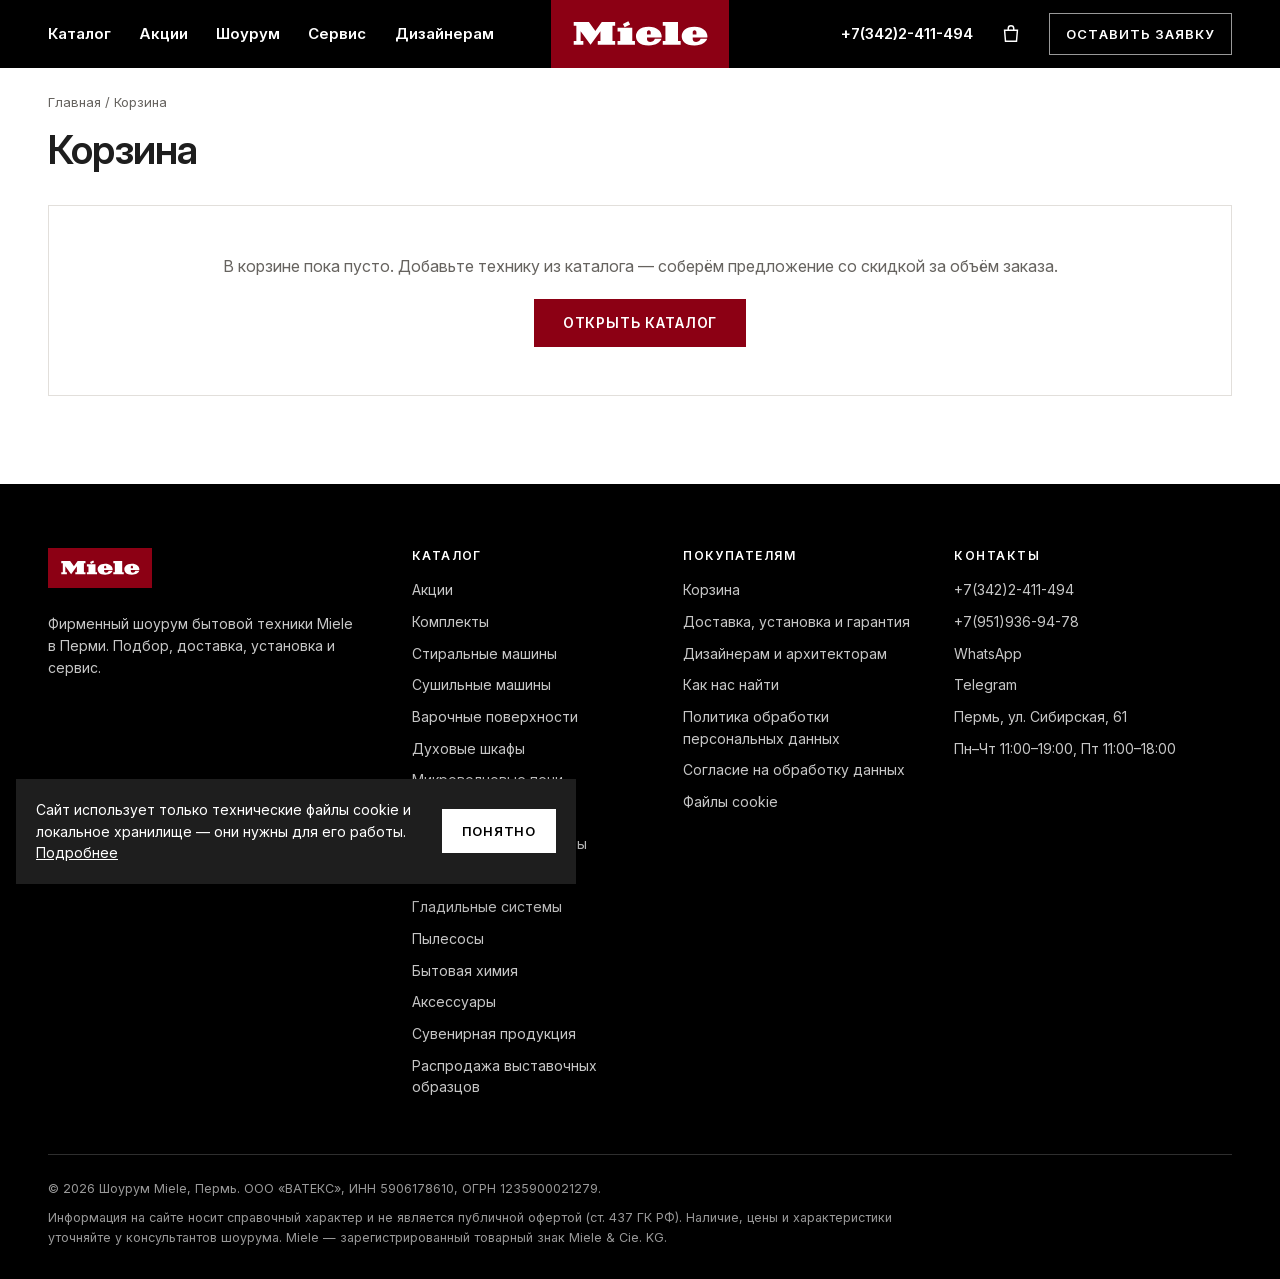
==== cart.html @ 67b0064b "Product page: installation schemes as even captioned tiles with a light viewer Co-Authored-By: Claud" ====
<!doctype html>
<html lang="ru">
<head>
<meta charset="utf-8">
<meta name="viewport" content="width=device-width, initial-scale=1">
<title>Корзина — Miele Пермь</title>
<meta name="robots" content="noindex">
<meta name="theme-color" content="#000000">
<link rel="preload" href="assets/fonts/InterVariable.woff2" as="font" type="font/woff2" crossorigin>
<link rel="icon" href="assets/img/favicon.png" type="image/png">
<link rel="stylesheet" href="assets/css/style.css?v=44">
</head>
<body data-page="cart">
<div id="hdr"></div>
<main id="main">
  <div id="cart">
    <div class="wrap cartv">
      <nav class="crumbs" aria-label="Навигация"><a href="index.html">Главная</a> / Корзина</nav>
      <h1 class="cart__h">Корзина</h1>
      <div id="cart-body" aria-live="polite"></div>
    </div>
    <section class="sec sec--soft" id="ask" hidden>
      <div class="wrap ask">
        <div>
          <p class="eyebrow">Заявка</p>
          <h2>Оформить заказ</h2>
          <p class="lead">Оставьте телефон — консультант получит состав корзины, подтвердит наличие и цену, договорится о доставке и установке. Оплата на сайте не требуется.</p>
        </div>
        <div id="lead"></div>
      </div>
    </section>
    <div class="offer" id="offer"></div>
  </div>
</main>
<div id="ftr"></div>
<script src="api/state.php"></script>
<script src="assets/js/store.js?v=44"></script>
<script src="assets/js/app.js?v=44"></script>
</body>
</html>
---- assets/css/style.css ----
@font-face { font-family: "Inter"; src: url("../fonts/InterVariable.woff2") format("woff2"); font-weight: 100 900; font-display: swap; }

:root {
  --red: #8C0014; --red-dark: #6E0010;
  --black: #000; --ink: #1E1E1E; --muted: #66635F; --line: #E2DFDB;
  --bg: #fff; --soft: #F6F5F4; --sand: #D5D2CC;
  --ok: #1F7A4D; --warn: #A8650A; --off: #8A8784;
  --wrap: 1280px; --gut: clamp(16px, 4vw, 48px);
  --ease: cubic-bezier(.2, .7, .2, 1);
}
*, *::before, *::after { box-sizing: border-box; }
html { -webkit-text-size-adjust: 100%; scroll-behavior: smooth; scroll-padding-top: 88px; }
body { margin: 0; background: var(--bg); color: var(--ink); font: 400 16px/1.55 "Inter", "Helvetica Neue", Helvetica, Arial, sans-serif; -webkit-font-smoothing: antialiased; }
img { display: block; max-width: 100%; }
a { color: inherit; }
h1, h2, h3, p { margin: 0; }
h1, h2, h3 { font-weight: 600; letter-spacing: -.02em; line-height: 1.12; text-wrap: balance; }
h1 { font-size: clamp(32px, 4.6vw, 56px); }
h2 { font-size: clamp(26px, 3vw, 38px); }
h3 { font-size: 19px; letter-spacing: -.01em; line-height: 1.3; }
button, input, textarea, select { font: inherit; color: inherit; }
:focus-visible { outline: 2px solid var(--red); outline-offset: 3px; }
.on-dark :focus-visible, .hdr :focus-visible, .ftr :focus-visible { outline-color: #fff; }
.wrap { width: 100%; max-width: calc(var(--wrap) + var(--gut) * 2); margin: 0 auto; padding: 0 var(--gut); }
.sec { padding: clamp(56px, 8vw, 104px) 0; }
.sec--soft { background: var(--soft); }
.sec--sand { background: var(--sand); }
.sec--dark { background: var(--ink); color: #fff; }
.eyebrow { font-size: 13px; font-weight: 600; letter-spacing: .1em; text-transform: uppercase; color: var(--muted); margin-bottom: 14px; }
.sec--dark .eyebrow, .hero .eyebrow { color: rgba(255, 255, 255, .72); }
.lead { font-size: clamp(16px, 1.4vw, 18px); color: var(--muted); max-width: 60ch; margin-top: 16px; }
.sec--dark .lead { color: rgba(255, 255, 255, .78); }
.sr { position: absolute; width: 1px; height: 1px; overflow: hidden; clip: rect(0 0 0 0); white-space: nowrap; }
.skip { position: absolute; left: -999px; top: 0; z-index: 100; background: #fff; color: #000; padding: 12px 16px; }
.skip:focus { left: 8px; top: 8px; }

/* Кнопки */
.btn { display: inline-flex; align-items: center; justify-content: center; gap: 10px; min-height: 48px; padding: 0 28px; border: 1px solid transparent; border-radius: 0; background: var(--red); color: #fff; font-size: 14px; font-weight: 600; letter-spacing: .06em; text-transform: uppercase; text-decoration: none; cursor: pointer; transition: background .2s var(--ease), color .2s var(--ease), border-color .2s var(--ease); }
.btn:hover { background: var(--red-dark); }
.btn--line { background: transparent; color: var(--ink); border-color: var(--ink); }
.btn--line:hover { background: var(--ink); color: #fff; }
.btn--white { background: transparent; color: #fff; border-color: rgba(255, 255, 255, .7); }
.btn--white:hover { background: #fff; color: var(--ink); border-color: #fff; }
.btn--wide { width: 100%; }
.more { display: inline-flex; align-items: center; gap: 8px; font-size: 13px; font-weight: 600; letter-spacing: .1em; text-transform: uppercase; text-decoration: none; border-bottom: 1px solid currentColor; padding-bottom: 3px; }
.more::after { content: "→"; transition: transform .2s var(--ease); }
.more:hover::after { transform: translateX(4px); }

/* Демо-полоса */
.demo { background: var(--sand); color: var(--ink); font-size: 13px; text-align: center; padding: 7px var(--gut); }
.demo a { font-weight: 600; }

/* Шапка */
.hdr { position: sticky; top: 0; z-index: 50; background: var(--black); color: #fff; }
.hdr__in { display: grid; grid-template-columns: 1fr auto 1fr; align-items: center; height: 68px; }
.nav { display: flex; gap: clamp(16px, 2.2vw, 32px); }
.nav a { font-size: 14px; text-decoration: none; color: rgba(255, 255, 255, .86); padding: 8px 0; border-bottom: 1px solid transparent; transition: color .2s, border-color .2s; }
.nav a:hover { color: #fff; border-color: #fff; }
.logo { display: inline-flex; align-items: center; gap: 12px; text-decoration: none; color: #fff; }
.logo__mark { background: var(--red); color: #fff; font-weight: 700; font-size: 21px; letter-spacing: .01em; line-height: 1; padding: 8px 14px 9px; }
.logo__city { font-size: 12px; letter-spacing: .14em; text-transform: uppercase; color: rgba(255, 255, 255, .8); }
.hdr__right { display: flex; justify-content: flex-end; align-items: center; gap: 24px; }
.hdr__tel { font-size: 15px; font-weight: 600; text-decoration: none; white-space: nowrap; }
.hdr__cta { font-size: 13px; font-weight: 600; letter-spacing: .08em; text-transform: uppercase; text-decoration: none; border: 1px solid rgba(255, 255, 255, .6); padding: 10px 16px; transition: background .2s, color .2s; }
.hdr__cta:hover { background: #fff; color: #000; }
.burger { display: none; width: 44px; height: 44px; margin-left: -10px; background: none; border: 0; cursor: pointer; position: relative; }
.burger span, .burger::before, .burger::after { content: ""; position: absolute; left: 11px; right: 11px; height: 1.5px; background: #fff; transition: transform .25s var(--ease), opacity .2s; }
.burger::before { top: 15px; } .burger span { top: 21px; } .burger::after { top: 27px; }
.burger[aria-expanded="true"]::before { transform: translateY(6px) rotate(45deg); }
.burger[aria-expanded="true"]::after { transform: translateY(-6px) rotate(-45deg); }
.burger[aria-expanded="true"] span { opacity: 0; }
.hdr__icon { display: none; width: 44px; height: 44px; margin-right: -10px; align-items: center; justify-content: center; }
.mnav { display: none; }

/* Герой */
.hero { position: relative; min-height: min(78vh, 720px); display: flex; align-items: flex-end; color: #fff; background: #1b1714; overflow: hidden; }
.hero__img { position: absolute; inset: 0; width: 100%; height: 100%; object-fit: cover; }
.hero::after { content: ""; position: absolute; inset: 0; background: linear-gradient(90deg, rgba(0, 0, 0, .72) 0%, rgba(0, 0, 0, .35) 48%, rgba(0, 0, 0, 0) 78%), linear-gradient(0deg, rgba(0, 0, 0, .5), rgba(0, 0, 0, 0) 45%); }
.hero__in { position: relative; z-index: 1; padding-top: 96px; padding-bottom: clamp(40px, 7vw, 88px); }
.hero h1 { max-width: 14ch; }
.hero p.lead { color: rgba(255, 255, 255, .86); max-width: 46ch; }
.hero__btns { display: flex; flex-wrap: wrap; gap: 12px; margin-top: 32px; }

.facts { border-bottom: 1px solid var(--line); }
.facts__in { display: grid; grid-template-columns: repeat(4, 1fr); }
.fact { padding: 26px 24px 26px 0; font-size: 15px; }
.fact + .fact { padding-left: 24px; border-left: 1px solid var(--line); }
.fact b { display: block; font-weight: 600; margin-bottom: 2px; }
.fact span { color: var(--muted); font-size: 14px; }

/* Каталог */
.cat__head { display: flex; flex-wrap: wrap; align-items: flex-end; justify-content: space-between; gap: 20px; margin-bottom: 28px; }
.filters { display: flex; flex-wrap: wrap; gap: 8px; margin-bottom: 20px; }
.chip { min-height: 40px; padding: 0 16px; border: 1px solid var(--line); background: #fff; font-size: 14px; cursor: pointer; transition: border-color .2s, background .2s, color .2s; }
.chip:hover { border-color: var(--ink); }
.chip[aria-pressed="true"] { background: var(--ink); border-color: var(--ink); color: #fff; }
.only { display: inline-flex; align-items: center; gap: 10px; font-size: 14px; cursor: pointer; min-height: 40px; }
.only input { width: 18px; height: 18px; accent-color: var(--red); margin: 0; }
.grid { display: grid; grid-template-columns: repeat(3, minmax(0, 1fr)); gap: 2px; background: var(--line); border: 1px solid var(--line); }
.card { display: flex; flex-direction: column; background: #fff; text-decoration: none; position: relative; }
.card__pic { aspect-ratio: 1 / 1; background: var(--soft); display: flex; align-items: center; justify-content: center; padding: 12%; overflow: hidden; }
.card__pic img { width: 100%; height: 100%; object-fit: contain; mix-blend-mode: multiply; transition: transform .5s var(--ease); }
.card:hover .card__pic img { transform: scale(1.04); }
.card__body { display: flex; flex-direction: column; gap: 8px; padding: 20px 22px 24px; flex: 1; }
.card__cat { font-size: 12px; letter-spacing: .1em; text-transform: uppercase; color: var(--muted); }
.card__title { font-size: 17px; font-weight: 600; line-height: 1.3; letter-spacing: -.01em; }
.card__foot { display: flex; flex-wrap: wrap; align-items: flex-end; justify-content: space-between; gap: 6px 12px; margin-top: auto; padding-top: 12px; }
.price { font-size: 19px; font-weight: 600; white-space: nowrap; font-variant-numeric: tabular-nums; }
.price--ask { font-size: 15px; font-weight: 500; color: var(--muted); }
.empty { grid-column: 1 / -1; background: #fff; padding: 56px 24px; text-align: center; color: var(--muted); }
.empty button { margin-top: 16px; }

/* Индикатор остатка */
.stock { display: inline-flex; align-items: center; gap: 9px; font-size: 14px; font-weight: 500; white-space: nowrap; }
.bars { display: inline-flex; align-items: flex-end; gap: 2px; height: 14px; }
.bars i { width: 4px; background: #D9D6D2; }
.bars i:nth-child(1) { height: 6px; } .bars i:nth-child(2) { height: 10px; } .bars i:nth-child(3) { height: 14px; }
.stock--low { color: var(--warn); } .stock--low .bars i:nth-child(1) { background: var(--warn); }
.stock--ok, .stock--many { color: var(--ok); }
.stock--ok .bars i:nth-child(-n+2), .stock--many .bars i { background: var(--ok); }
.stock--order, .stock--out { color: var(--muted); }

/* Комплекты */
.sets { display: grid; grid-template-columns: 1fr 1fr; gap: clamp(28px, 5vw, 80px); align-items: center; }
.sets__pic { aspect-ratio: 10 / 9; overflow: hidden; }
.sets__pic img { width: 100%; height: 100%; object-fit: cover; }
.set { border-top: 1px solid rgba(30, 30, 30, .25); padding: 22px 0; }
.set:last-child { border-bottom: 1px solid rgba(30, 30, 30, .25); }
.set__top { display: flex; justify-content: space-between; align-items: baseline; gap: 16px; }
.set__note { font-size: 13px; color: #4a4744; }
.set ul { list-style: none; padding: 0; margin: 12px 0 0; font-size: 15px; }
.set li { display: flex; justify-content: space-between; gap: 16px; padding: 4px 0; }
.set li a { text-decoration: none; border-bottom: 1px solid rgba(30, 30, 30, .3); }
.set li a:hover { border-color: var(--ink); }
.set li span { white-space: nowrap; color: #4a4744; font-variant-numeric: tabular-nums; }

/* Сервис */
.svc { display: grid; grid-template-columns: repeat(3, 1fr); gap: clamp(24px, 4vw, 56px); margin-top: 44px; }
.svc__i svg { width: 36px; height: 36px; stroke: var(--red); fill: none; stroke-width: 1.4; margin-bottom: 18px; }
.svc__i p { color: var(--muted); margin-top: 8px; }

/* Салон */
.salon { display: grid; grid-template-columns: 5fr 6fr; gap: clamp(28px, 5vw, 80px); align-items: center; }
.salon dl { margin: 32px 0 0; display: grid; gap: 18px; }
.salon dt { font-size: 12px; letter-spacing: .1em; text-transform: uppercase; color: rgba(255, 255, 255, .6); margin-bottom: 2px; }
.salon dd { margin: 0; font-size: 18px; }
.salon dd a { text-decoration: none; }
.salon dd a:hover { text-decoration: underline; }
.salon__btns { display: flex; flex-wrap: wrap; gap: 12px; margin-top: 32px; }
.salon__pic { aspect-ratio: 3 / 2; overflow: hidden; }
.salon__pic img { width: 100%; height: 100%; object-fit: cover; }

/* Форма */
.ask { display: grid; grid-template-columns: 5fr 6fr; gap: clamp(28px, 5vw, 80px); }
.form { display: grid; gap: 18px; }
.fld label { display: block; font-size: 14px; font-weight: 500; margin-bottom: 6px; }
.fld input, .fld textarea { width: 100%; min-height: 48px; padding: 12px 14px; border: 1px solid #BDB9B4; border-radius: 0; background: #fff; transition: border-color .2s; }
.fld textarea { min-height: 96px; resize: vertical; }
.fld input:hover, .fld textarea:hover { border-color: var(--ink); }
.fld input:focus, .fld textarea:focus { outline: 2px solid var(--ink); outline-offset: -1px; border-color: var(--ink); }
.fld .err { display: none; font-size: 13px; color: var(--red); margin-top: 6px; }
.fld.bad input, .fld.bad textarea { border-color: var(--red); }
.fld.bad .err { display: block; }
.agree { display: grid; grid-template-columns: 20px 1fr; gap: 12px; font-size: 14px; color: var(--muted); align-items: start; cursor: pointer; }
.agree input { width: 20px; height: 20px; margin: 1px 0 0; accent-color: var(--red); }
.agree a { color: var(--ink); }
.agree.bad { color: var(--red); }
.form__note { font-size: 13px; color: var(--muted); }
.done { border: 1px solid var(--line); padding: 32px; }
.done h3 { margin-bottom: 8px; }
.done p { color: var(--muted); }
.done .more { margin-top: 20px; }
.ask__about { font-size: 14px; background: var(--soft); padding: 12px 14px; }

/* Подвал */
.ftr { background: var(--black); color: rgba(255, 255, 255, .78); font-size: 14px; padding: 64px 0 32px; }
.ftr a { text-decoration: none; }
.ftr a:hover { color: #fff; text-decoration: underline; }
.ftr__grid { display: grid; grid-template-columns: 1.4fr 1fr 1fr 1.2fr; gap: 40px; }
.ftr h3 { font-size: 12px; letter-spacing: .12em; text-transform: uppercase; color: #fff; margin-bottom: 16px; }
.ftr ul { list-style: none; padding: 0; margin: 0; display: grid; gap: 10px; }
.ftr__about { margin-top: 20px; max-width: 34ch; }
.ftr__legal { margin-top: 56px; padding-top: 24px; border-top: 1px solid rgba(255, 255, 255, .18); display: grid; gap: 10px; font-size: 12.5px; color: rgba(255, 255, 255, .6); }
.ftr__legal p { max-width: 110ch; }

/* Cookie */
.ck { position: fixed; left: 16px; right: 16px; bottom: 16px; z-index: 60; max-width: 560px; background: var(--ink); color: #fff; padding: 20px; display: none; gap: 16px; align-items: center; font-size: 14px; box-shadow: 0 12px 40px rgba(0, 0, 0, .25); }
.ck.on { display: flex; }
.ck a { color: #fff; }
.ck button { flex: none; min-height: 44px; padding: 0 20px; background: #fff; color: #000; border: 0; font-weight: 600; font-size: 13px; letter-spacing: .06em; text-transform: uppercase; cursor: pointer; }

/* Страница товара */
.crumbs { font-size: 13px; color: var(--muted); padding: 24px 0 0; }
.crumbs a { text-decoration: none; } .crumbs a:hover { text-decoration: underline; }
.pd { display: grid; grid-template-columns: 6fr 5fr; gap: clamp(28px, 5vw, 80px); padding: 28px 0 clamp(56px, 8vw, 96px); align-items: start; }
.gal__main { aspect-ratio: 1 / 1; background: var(--soft); display: flex; align-items: center; justify-content: center; padding: 9%; }
.gal__main img { width: 100%; height: 100%; object-fit: contain; mix-blend-mode: multiply; }
.gal__main.cover { padding: 0; } .gal__main.cover img { object-fit: cover; mix-blend-mode: normal; }
.gal__th { display: flex; gap: 8px; margin-top: 8px; }
.gal__th button { width: 84px; height: 84px; padding: 8px; background: var(--soft); border: 1px solid transparent; cursor: pointer; }
.gal__th button[aria-current="true"] { border-color: var(--ink); }
.gal__th img { width: 100%; height: 100%; object-fit: contain; mix-blend-mode: multiply; }
.pd__info { position: sticky; top: 96px; }
.pd__info h1 { font-size: clamp(26px, 2.8vw, 36px); }
.pd__meta { font-size: 14px; color: var(--muted); margin-top: 10px; }
.pd__buy { margin: 28px 0; padding: 24px 0; border-top: 1px solid var(--line); border-bottom: 1px solid var(--line); display: grid; gap: 14px; }
.pd__buy .price { font-size: 30px; }
.pd__buy .price--ask { font-size: 20px; color: var(--ink); }
.pd__btns { display: grid; grid-template-columns: 1fr 1fr; gap: 10px; margin-top: 6px; }
.pd__hint { font-size: 13px; color: var(--muted); }
.feat { list-style: none; padding: 0; margin: 0; display: grid; gap: 10px; }
.feat li { padding-left: 22px; position: relative; }
.feat li::before { content: ""; position: absolute; left: 0; top: .68em; width: 10px; height: 1.5px; background: var(--red); }
.pd__more { display: grid; grid-template-columns: 1fr 1fr; gap: clamp(28px, 5vw, 80px); }
.pd__more h2 { font-size: 24px; margin-bottom: 20px; }
.specs { width: 100%; border-collapse: collapse; font-size: 15px; }
.specs th, .specs td { text-align: left; padding: 12px 0; border-bottom: 1px solid var(--line); vertical-align: top; font-weight: 400; }
.specs th { color: var(--muted); width: 46%; padding-right: 16px; }

/* Юридические страницы */
.doc { max-width: 820px; padding: 48px 0 96px; }
.doc h1 { font-size: clamp(28px, 3.4vw, 40px); margin-bottom: 12px; }
.doc h2 { font-size: 21px; margin: 40px 0 12px; }
.doc p, .doc li { margin-bottom: 10px; }
.doc ul, .doc ol { padding-left: 22px; margin: 0 0 12px; }
.doc .upd { color: var(--muted); font-size: 14px; }
.doc mark { background: #FFF1C2; padding: 0 3px; }
.doc table { border-collapse: collapse; width: 100%; font-size: 15px; margin: 12px 0; }
.doc td, .doc th { border: 1px solid var(--line); padding: 10px 12px; text-align: left; vertical-align: top; }

@media (max-width: 1020px) {
  .nav, .hdr__cta, .hdr__tel { display: none; }
  .burger { display: block; } .hdr__icon { display: inline-flex; }
  .hdr__in { height: 60px; }
  .mnav { position: fixed; inset: 60px 0 0; z-index: 49; background: var(--black); color: #fff; padding: 24px var(--gut) 40px; flex-direction: column; gap: 4px; overflow: auto; }
  .mnav.on { display: flex; }
  .mnav a { font-size: 24px; font-weight: 600; text-decoration: none; padding: 14px 0; border-bottom: 1px solid rgba(255, 255, 255, .16); }
  .mnav .mnav__tel { margin-top: auto; border: 0; font-size: 20px; }
  .grid { grid-template-columns: repeat(2, minmax(0, 1fr)); }
  .facts__in { grid-template-columns: 1fr 1fr; }
  .fact:nth-child(3) { padding-left: 0; border-left: 0; }
  .fact:nth-child(n+3) { border-top: 1px solid var(--line); }
  .sets, .salon, .ask, .pd, .pd__more { grid-template-columns: 1fr; }
  .pd__info { position: static; }
  .ftr__grid { grid-template-columns: 1fr 1fr; }
}
@media (max-width: 640px) {
  .logo__city { display: none; }
  .hero { min-height: 600px; }
  .hero::after { background: linear-gradient(0deg, rgba(0, 0, 0, .82) 0%, rgba(0, 0, 0, .35) 60%, rgba(0, 0, 0, .15) 100%); }
  .hero__btns .btn { width: 100%; }
  .grid { grid-template-columns: 1fr; }
  .card__main { flex-direction: row; }
  .card__pic { width: 38%; flex: none; padding: 5%; aspect-ratio: auto; min-height: 150px; }
  .card__pic img { max-height: 200px; }
  .card__body { padding: 16px; }
  .card__title { font-size: 16px; }
  .card__foot { flex-direction: column; align-items: flex-start; gap: 6px; }
  .svc { grid-template-columns: 1fr; }
  .set__top { flex-direction: column; gap: 2px; }
  .pd__btns { grid-template-columns: 1fr; }
  .gal__th button { width: 68px; height: 68px; }
  .ftr__grid { grid-template-columns: 1fr; gap: 32px; }
  .ck.on { flex-direction: column; align-items: stretch; }
  .salon__btns .btn, .btn--m { width: 100%; }
}
@media (max-width: 380px) { .fact { font-size: 14px; padding-right: 12px; } .fact + .fact { padding-left: 12px; } .fact:nth-child(3) { padding-left: 0; } }
@media (prefers-reduced-motion: reduce) { html { scroll-behavior: auto; } *, *::before, *::after { transition: none !important; animation: none !important; } }

/* Логотип и сортировка */
.logo__img { display: block; height: 40px; width: auto; }
.cat__tools { display: flex; flex-wrap: wrap; align-items: center; gap: 12px 28px; }
.sort { display: inline-flex; align-items: center; gap: 10px; font-size: 14px; }
.sort span { color: var(--muted); }
.sort select, .tools select { min-height: 40px; padding: 0 36px 0 12px; border: 1px solid #BDB9B4; border-radius: 0; background: #fff url("data:image/svg+xml,%3Csvg xmlns='http://www.w3.org/2000/svg' width='12' height='8' fill='none' stroke='%231E1E1E' stroke-width='1.5'%3E%3Cpath d='M1 1.5l5 5 5-5'/%3E%3C/svg%3E") no-repeat right 12px center; -webkit-appearance: none; appearance: none; font-size: 14px; cursor: pointer; }
.sort select:hover, .tools select:hover { border-color: var(--ink); }
@media (max-width: 640px) { .logo__img { height: 34px; } .cat__tools { width: 100%; } .sort { width: 100%; } .sort select { flex: 1; min-height: 44px; } }

/* ---------- Правки 11.11: акции, корзина, шоурум ---------- */
.card { position: relative; }
.card__main { display: flex; flex-direction: column; flex: 1; text-decoration: none; color: inherit; }
.card__pic, .gal__main { position: relative; }
.card__add, .set__add { display: flex; align-items: center; justify-content: center; margin: 0 22px 22px; min-height: 44px; padding: 0 16px; border: 1px solid var(--ink); background: #fff; color: var(--ink); font-size: 13px; font-weight: 600; letter-spacing: .06em; text-transform: uppercase; text-decoration: none; cursor: pointer; transition: background .2s var(--ease), color .2s var(--ease); }
.card__add:hover, .set__add:hover, .card__add.on, .set__add.on { background: var(--ink); color: #fff; }
.set__add { margin: 16px 0 0; background: transparent; width: fit-content; }
.sale { position: absolute; left: 0; top: 0; z-index: 1; background: var(--red); color: #fff; font-size: 13px; font-weight: 600; padding: 6px 10px; line-height: 1; }
.price--sale { display: inline-flex; flex-direction: column; align-items: flex-end; gap: 2px; line-height: 1.15; }
.price--sale s { font-size: .74em; font-weight: 400; color: var(--muted); text-decoration-thickness: 1px; }
.price--sale b { color: var(--red); font-weight: 600; }
.pd__buy .price--sale, .ci__each .price--sale { flex-direction: row; align-items: baseline; gap: 12px; flex-wrap: wrap; }
.pd__buy .price--sale b { order: -1; }
.chip--sale { color: var(--red); border-color: var(--red); font-weight: 600; }
.chip--sale:hover { border-color: var(--red-dark); }
.chip--sale[aria-pressed="true"] { background: var(--red); border-color: var(--red); color: #fff; }
.hdr__cart { position: relative; display: inline-flex; align-items: center; justify-content: center; width: 44px; height: 44px; margin: 0 -8px; }
.hdr__n { position: absolute; right: 2px; top: 4px; min-width: 18px; height: 18px; padding: 0 5px; border-radius: 9px; background: var(--red); color: #fff; font-size: 11px; font-weight: 600; line-height: 18px; text-align: center; }
.hdr__n[hidden] { display: none; }
.pd__go { font-size: 14px; font-weight: 600; }
.pd__go[hidden] { display: none; }
.pd__msg { font-size: 14px; color: var(--muted); display: flex; flex-wrap: wrap; gap: 6px 16px; }
.pd__msg a { color: var(--ink); font-weight: 500; }
.salon dd a { display: inline-block; padding: 2px 0; }

.cart__h { font-size: clamp(28px, 3.4vw, 40px); margin: 16px 0 32px; }
.cartv { padding-bottom: clamp(48px, 7vw, 88px); }
.cart { display: grid; grid-template-columns: minmax(0, 1fr) 380px; gap: clamp(24px, 4vw, 56px); align-items: start; }
.cart__none { border: 1px solid var(--line); padding: 48px 24px; text-align: center; color: var(--muted); }
.cart__none .btn { margin-top: 20px; }
.cart__list { border-top: 1px solid var(--line); }
.ci { display: grid; grid-template-columns: 96px minmax(0, 1fr) auto 130px 44px; gap: 16px; align-items: center; padding: 20px 0; border-bottom: 1px solid var(--line); }
.ci__pic { width: 96px; height: 96px; background: var(--soft); display: flex; align-items: center; justify-content: center; padding: 8px; }
.ci__pic img { width: 100%; height: 100%; object-fit: contain; mix-blend-mode: multiply; }
.ci__info { display: grid; gap: 6px; justify-items: start; }
.ci__title { font-weight: 600; line-height: 1.3; text-decoration: none; }
.ci__title:hover { text-decoration: underline; }
.ci__each { font-size: 14px; color: var(--muted); }
.ci__each .price { font-size: 14px; font-weight: 500; color: var(--ink); }
.ci__each .price--ask { color: var(--muted); }
.ci__sum { text-align: right; }
.qty { display: inline-flex; border: 1px solid #BDB9B4; }
.qty button { width: 44px; height: 44px; border: 0; background: #fff; font-size: 20px; line-height: 1; cursor: pointer; }
.qty button:hover { background: var(--soft); }
.qty input { width: 48px; height: 44px; border: 0; border-left: 1px solid var(--line); border-right: 1px solid var(--line); border-radius: 0; text-align: center; font-variant-numeric: tabular-nums; -moz-appearance: textfield; appearance: textfield; }
.qty input::-webkit-outer-spin-button, .qty input::-webkit-inner-spin-button { -webkit-appearance: none; margin: 0; }
.ci__rm { width: 44px; height: 44px; border: 0; background: none; font-size: 26px; line-height: 1; color: var(--muted); cursor: pointer; }
.ci__rm:hover { color: var(--red); }
.sum { position: sticky; top: 92px; background: var(--soft); padding: 28px; display: grid; gap: 14px; }
.sum h2 { font-size: 22px; }
.sum dl { margin: 0; display: grid; gap: 10px; }
.sum dl div { display: flex; justify-content: space-between; gap: 16px; font-variant-numeric: tabular-nums; }
.sum dd { margin: 0; white-space: nowrap; }
.sum__disc { color: var(--red); font-weight: 500; }
.sum__total { border-top: 1px solid #CFCBC6; padding-top: 14px; font-size: 22px; font-weight: 600; }
.sum__next { font-size: 14px; font-weight: 500; }
.sum__note { font-size: 13px; color: var(--muted); }
.offer { display: none; }

@media (max-width: 1180px) { .hdr__tel { display: none; } }
@media (max-width: 1020px) {
  .cart { grid-template-columns: 1fr; }
  .sum { position: static; }
  .hdr__cart { margin: 0 -10px 0 0; }
  .hdr__right { gap: 4px; }
  .hdr__icon { margin-right: 0; }
  .mnav .mnav__tel2 { border: 0; font-size: 20px; padding-top: 0; }
}
@media (max-width: 640px) {
  .card__main { flex-direction: row; }
  .card__add { margin: 0 16px 16px; }
  .filters { flex-wrap: nowrap; overflow-x: auto; margin: 0 calc(var(--gut) * -1) 20px; padding: 0 var(--gut) 6px; scrollbar-width: none; -webkit-overflow-scrolling: touch; }
  .filters::-webkit-scrollbar { display: none; }
  .chip { flex: none; white-space: nowrap; min-height: 44px; }
  .hero__img { object-position: 68% center; }
  .ci { grid-template-columns: 72px minmax(0, 1fr) 44px; gap: 12px; }
  .ci__pic { width: 72px; height: 72px; grid-row: 1 / 3; align-self: start; }
  .ci__info { grid-column: 2 / 3; }
  .ci__rm { grid-column: 3; grid-row: 1; align-self: start; }
  .ci .qty { grid-column: 2 / 3; grid-row: 2; justify-self: start; }
  .ci__sum { grid-column: 2 / 4; grid-row: 3; text-align: left; }
  .sum { padding: 20px; }
}

/* Печатное предложение из корзины: на бумагу и в PDF уходит только оно */
@media print {
  /* Поля у страницы нулевые — тогда браузер не печатает свои колонтитулы (дата, название, адрес сайта).
     Отступы от края листа дают пустые шапка и подвал таблицы .offer__page: они повторяются на каждом листе. */
  @page { size: A4; margin: 0; }
  .offer { padding: 0 20mm; }
  .offer__page > thead > tr > td, .offer__page > tfoot > tr > td { height: 11mm; padding: 0; }
  .offer__page > tbody > tr > td { padding: 0; }
  body[data-page="cart"] { background: #fff; color: #000; font-size: 10.5pt; }
  body[data-page="cart"] #hdr, body[data-page="cart"] #ftr, body[data-page="cart"] .cartv, body[data-page="cart"] #ask { display: none !important; }
  .offer { display: block; }
  /* Шапка в одну строку: слева адрес и часы работы, по центру логотип, справа телефоны */
  .offer__top { display: grid; grid-template-columns: 1fr auto 1fr; align-items: center; gap: 12pt; padding-bottom: 9pt; border-bottom: 1.5pt solid #000; }
  .offer__top img { height: 34pt; width: auto; }
  .offer__co { display: grid; gap: 1.5pt; font-size: 9.5pt; justify-items: start; text-align: left; }
  .offer__co--r { justify-items: end; text-align: right; }
  .offer__co b { font-size: 10.5pt; }
  .offer__m > span { display: inline-flex; align-items: center; gap: 2.5pt; white-space: nowrap; }
  .offer__m svg { width: 10pt; height: 10pt; flex: none; }
  /* Заголовок и дата — одной строкой */
  .offer h1 { font-size: 17pt; margin: 12pt 0 8pt; letter-spacing: -.01em; }
  .offer__date { font-weight: 400; color: #555; white-space: nowrap; }
  .offer table { width: 100%; border-collapse: collapse; }
  .offer__tbl th, .offer__tbl td { border-bottom: .5pt solid #999; padding: 4.5pt 5pt; text-align: left; vertical-align: top; }
  .offer__tbl th { font-size: 8.5pt; text-transform: uppercase; letter-spacing: .06em; border-bottom: 1pt solid #000; }
  .offer__tbl td:nth-child(n+4), .offer__tbl th:nth-child(n+4) { text-align: right; white-space: nowrap; }
  .offer__tbl small { display: block; font-size: 8.5pt; color: #555; margin-top: 2pt; }
  .offer__tbl s { color: #777; font-size: 8.5pt; }
  .offer__tbl tr { break-inside: avoid; }
  .offer table.offer__sum { width: 55%; margin: 10pt 0 0 auto; }
  .offer__sum th, .offer__sum td { padding: 4pt 6pt; text-align: right; font-weight: 400; white-space: nowrap; }
  .offer__total th, .offer__total td { font-size: 13pt; font-weight: 700; border-top: 1pt solid #000; padding-top: 7pt; }
  .offer__p { margin-top: 10pt; font-size: 9.5pt; }
  .offer__contacts { margin-top: 16pt; break-inside: avoid; }
  .offer__contacts h2 { font-size: 12pt; margin-bottom: 6pt; }
  .offer__contacts th, .offer__contacts td { text-align: left; padding: 3pt 0; font-weight: 400; vertical-align: top; }
  .offer__contacts th { width: 32%; color: #555; }
  .offer__legal { margin-top: 12pt; font-size: 8.5pt; color: #555; break-inside: avoid; }
}

/* ---------- Правки 11.11, вечер: папки каталога, комплекты, логотип ---------- */
[hidden] { display: none !important; }
.hdr .logo { align-self: stretch; }
.hdr .logo__img { height: 68px; }
.cat__back { display: inline-flex; align-items: center; gap: 8px; min-height: 40px; margin-bottom: 4px; padding: 0; border: 0; background: none; font-size: 13px; font-weight: 600; letter-spacing: .1em; text-transform: uppercase; color: var(--muted); cursor: pointer; }
.cat__back::before { content: "←"; font-size: 16px; letter-spacing: 0; }
.cat__back:hover { color: var(--ink); }
.folders { display: grid; grid-template-columns: repeat(4, minmax(0, 1fr)); gap: 16px; }
.folder { display: flex; flex-direction: column; background: #fff; border: 1px solid var(--line); text-decoration: none; padding-bottom: 18px; transition: border-color .2s var(--ease); }
.folder:hover { border-color: var(--ink); }
.folder__pic { aspect-ratio: 4 / 3; background: var(--soft); display: flex; align-items: center; justify-content: center; gap: 6%; padding: 9% 12%; overflow: hidden; }
.folder__pic img { width: 100%; height: 100%; min-width: 0; object-fit: contain; mix-blend-mode: multiply; transition: transform .5s var(--ease); }
.folder:hover .folder__pic img { transform: scale(1.04); }
.folder--duo .folder__pic img { width: 47%; }
.folder__pic img.folder__logo { width: 38%; height: auto; mix-blend-mode: normal; }
.folder--sale .folder__pic { background: var(--red); }
.folder__pct { color: #fff; font-size: clamp(56px, 7vw, 96px); font-weight: 600; line-height: 1; }
.folder__name { padding: 16px 18px 0; font-size: 17px; font-weight: 600; line-height: 1.3; letter-spacing: -.01em; }
.folder__n { padding: 4px 18px 0; font-size: 13px; color: var(--muted); }
.folder--sale .folder__name { color: var(--red); }

.grid--kits { grid-template-columns: repeat(2, minmax(0, 1fr)); }
/* Отдельный товар в папке «Комплекты» (например, стирально-сушильная машина): картинка той же высоты, что у комплектов */
.grid--kits .card:not(.kit) .card__pic { aspect-ratio: 16 / 9; padding: 6% 7%; }
.kit__pics { display: flex; align-items: center; gap: 4%; aspect-ratio: 16 / 9; background: var(--soft); padding: 6% 7%; }
.kit__pics a { flex: 1; min-width: 0; height: 100%; display: flex; }
.kit__pics img { width: 100%; height: 100%; object-fit: contain; mix-blend-mode: multiply; }
.kit__list { list-style: none; padding: 0; margin: 6px 0 0; display: grid; gap: 6px; font-size: 15px; }
.kit__list li { display: flex; justify-content: space-between; gap: 16px; }
.kit__list a { text-decoration: none; border-bottom: 1px solid var(--line); }
.kit__list a:hover { border-color: var(--ink); }
.kit__list span { white-space: nowrap; color: var(--muted); font-variant-numeric: tabular-nums; }
.kit__lbl { font-size: 14px; color: var(--muted); }
.salon__btns { display: grid; grid-template-columns: repeat(2, minmax(0, 220px)); }
.salon__btns .btn { width: 100%; padding: 0 12px; }

@media (max-width: 1020px) {
  .hdr .logo__img { height: 60px; }
  .folders { grid-template-columns: repeat(3, minmax(0, 1fr)); }
}
@media (max-width: 640px) {
  .folders { grid-template-columns: repeat(2, minmax(0, 1fr)); gap: 10px; }
  .folder__name { padding: 12px 12px 0; font-size: 15px; }
  .folder__n { padding: 2px 12px 0; }
  .folder { padding-bottom: 14px; }
  .grid--kits { grid-template-columns: minmax(0, 1fr); }
  .kit__list li { flex-direction: column; gap: 0; }
  .salon__btns { grid-template-columns: 1fr 1fr; }
}
@media print {
  .offer__tbl th:first-child, .offer__tbl td:first-child { width: 16pt; }
  .offer__pic { width: 46pt; padding-right: 0 !important; }
  .offer__pic img { display: block; width: 40pt; height: 40pt; object-fit: contain; }
}

.folder--cover .folder__pic { padding: 0; }
.folder--cover .folder__pic img { object-fit: cover; mix-blend-mode: normal; }

/* Метка «Есть в шоуруме» у товара */
.inshow { display: inline-flex; align-items: center; gap: 7px; align-self: flex-start; justify-self: start; font-size: 12px; font-weight: 600; letter-spacing: .06em; text-transform: uppercase; color: var(--ink); }
.inshow::before { content: ""; flex: none; width: 7px; height: 7px; background: var(--red); }

/* Поле-ловушка для роботов: человеку не видно */
.hp { position: absolute !important; left: -9999px; width: 1px; height: 1px; opacity: 0; }
.form__err { color: var(--red); font-size: 14px; margin: 0 0 12px; }

/* Печать предложения с iPhone и iPad. Там браузер сам ставит поля листа и свою строку внизу, а размеры в пунктах
   рисует на треть крупнее, чем на компьютере, — поэтому предложение уменьшаем и убираем собственные поля. */
@media print {
  @supports (-webkit-touch-callout: none) {
    .offer { zoom: .75; padding: 5mm 12mm 0; }
    .offer__page, .offer__page > tbody, .offer__page > tbody > tr, .offer__page > tbody > tr > td { display: block; }
    .offer__page > thead, .offer__page > tfoot { display: none; }
    .offer table.offer__sum { break-inside: avoid; }
  }
}

/* 16.11: гарантия, ссылка для дизайнеров, «Акция до», галерея шоурума, страница дизайнерам */
.svc { row-gap: clamp(32px, 4vw, 48px); }
.svc__i h3 { font-size: 19px; }
.svc__pro { display: flex; align-items: center; justify-content: space-between; gap: 20px; margin-top: clamp(40px, 5vw, 56px); padding: 22px 26px; background: var(--ink); color: #fff; text-decoration: none; transition: background .2s var(--ease); }
.svc__pro:hover { background: var(--red); }
.svc__pro span { color: rgba(255, 255, 255, .8); } .svc__pro b { color: #fff; display: block; font-size: 18px; margin-bottom: 2px; }
.svc__go { font-size: 26px; flex: none; transition: transform .2s var(--ease); } .svc__pro:hover .svc__go { transform: translateX(6px); }
.until { display: inline-flex; align-items: center; gap: 6px; align-self: flex-start; justify-self: start; font-size: 12px; font-weight: 600; color: var(--red); }
.until::before { content: ""; width: 12px; height: 12px; flex: none; border: 1.5px solid currentColor; border-radius: 50%; background: linear-gradient(currentColor, currentColor) 50% 30% / 1.5px 4px no-repeat; }
.pd__buy .until { margin-top: -4px; }
@media (max-width: 1020px) { .svc { grid-template-columns: 1fr 1fr; } }
@media (max-width: 640px) { .svc { grid-template-columns: 1fr; } .svc__pro { padding: 18px; } }

.dz-hero { background: var(--ink); color: #fff; padding: clamp(56px, 8vw, 112px) 0; position: relative; overflow: hidden; }
.dz-hero h1 { font-size: clamp(34px, 5vw, 64px); line-height: 1.05; letter-spacing: -.02em; max-width: 16ch; }
.dz-hero .lead { color: rgba(255, 255, 255, .78); }
.dz-hero__btns { display: flex; flex-wrap: wrap; gap: 12px; margin-top: 32px; }
.dz-steps { display: grid; grid-template-columns: repeat(3, minmax(0, 1fr)); gap: 1px; background: var(--line); border: 1px solid var(--line); margin-top: 44px; counter-reset: dz; }
.dz-steps > div { background: #fff; padding: clamp(22px, 3vw, 36px); counter-increment: dz; }
.dz-steps > div::before { content: counter(dz, decimal-leading-zero); display: block; font-size: 13px; font-weight: 600; letter-spacing: .1em; color: var(--red); margin-bottom: 18px; }
.dz-steps h3 { font-size: 19px; } .dz-steps p { color: var(--muted); margin-top: 8px; }
@media (max-width: 1020px) { .dz-steps { grid-template-columns: 1fr 1fr; } }
@media (max-width: 640px) { .dz-steps { grid-template-columns: 1fr; } .dz-hero__btns .btn { width: 100%; } }

/* Галерея шоурума (фото владельца, 16.11) */
button.salon__pic { display: block; position: relative; padding: 0; border: 0; cursor: zoom-in; width: 100%; }
button.salon__pic img { transition: transform .8s var(--ease); }
button.salon__pic:hover img { transform: scale(1.03); }
.sr__hint { position: absolute; left: 16px; bottom: 16px; padding: 9px 14px; background: rgba(0, 0, 0, .62); color: #fff; font-size: 14px; font-weight: 600; }
.srm { margin-top: clamp(48px, 7vw, 88px); }
.sr__head { display: grid; grid-template-columns: minmax(0, 5fr) minmax(0, 6fr); gap: clamp(20px, 5vw, 80px); align-items: end; margin-bottom: 28px; }
.sr__head h3 { font-size: clamp(24px, 2.6vw, 34px); }
.sr__head p { color: rgba(255, 255, 255, .72); max-width: 60ch; }
.sr__grid { display: grid; grid-template-columns: repeat(4, minmax(0, 1fr)); grid-auto-rows: clamp(150px, 15vw, 230px); gap: 10px; }
.sr__t { position: relative; overflow: hidden; padding: 0; border: 0; background: #2a2a2a; cursor: zoom-in; }
.sr__t img { width: 100%; height: 100%; object-fit: cover; transition: transform .8s var(--ease), filter .4s; }
.sr__t:hover img { transform: scale(1.05); }
.sr__t:focus-visible, button.salon__pic:focus-visible { outline: 2px solid #fff; outline-offset: 2px; }
.t-big { grid-column: span 2; grid-row: span 2; }
.t-tall { grid-row: span 2; }
.sr__more img { filter: brightness(.38); }
.sr__more:hover img { filter: brightness(.5); }
.sr__more span { position: absolute; inset: 0; display: grid; place-content: center; text-align: center; color: #fff; gap: 4px; }
.sr__more b { font-size: 22px; } .sr__more i { font-style: normal; font-size: 14px; color: rgba(255, 255, 255, .78); }
@media (max-width: 760px) {
  .sr__head { grid-template-columns: 1fr; }
  .sr__grid { grid-template-columns: repeat(2, minmax(0, 1fr)); grid-auto-rows: 42vw; gap: 8px; }
  .t-big { grid-column: span 2; grid-row: span 1; }
}
.lb { position: fixed; inset: 0; width: 100%; height: 100%; max-width: none; max-height: none; margin: 0; padding: 0; border: 0; background: rgba(8, 8, 8, .96); color: #fff; }
.lb::backdrop { background: rgba(0, 0, 0, .8); }
.lb[open] { display: grid; grid-template-rows: auto minmax(0, 1fr) auto; }
.lb__top { display: flex; justify-content: space-between; align-items: center; padding: 10px var(--gut); font-size: 15px; color: rgba(255, 255, 255, .75); }
.lb__stage { position: relative; display: grid; place-items: center; min-height: 0; padding: 0 clamp(8px, 6vw, 96px); touch-action: pan-y; }
.lb__stage img { max-width: 100%; max-height: 100%; object-fit: contain; user-select: none; animation: lbIn .35s var(--ease); }
@keyframes lbIn { from { opacity: 0; transform: scale(.985); } }
.lb__btn { position: absolute; top: 50%; transform: translateY(-50%); width: 52px; height: 52px; border: 1px solid rgba(255, 255, 255, .35); background: rgba(0, 0, 0, .35); color: #fff; font-size: 24px; cursor: pointer; }
.lb__btn:hover { background: #fff; color: #000; }
.lb__prev { left: clamp(8px, 2vw, 28px); } .lb__next { right: clamp(8px, 2vw, 28px); }
.lb__x { width: 44px; height: 44px; border: 0; background: none; color: #fff; font-size: 30px; line-height: 1; cursor: pointer; }
.lb__strip { display: flex; gap: 6px; overflow-x: auto; padding: 12px var(--gut) 16px; scrollbar-width: thin; }
.lb__strip button { flex: none; width: 78px; height: 56px; padding: 0; border: 2px solid transparent; background: none; opacity: .55; cursor: pointer; }
.lb__strip button[aria-current="true"] { border-color: #fff; opacity: 1; }
.lb__strip img { width: 100%; height: 100%; object-fit: cover; }
@media (max-width: 640px) { .lb__btn { width: 42px; height: 42px; font-size: 20px; } .lb__strip button { width: 60px; height: 44px; } .lb__stage { padding: 0 4px; } }

/* 17.11: предложение ещё компактнее — 8 позиций с итогами на одном листе, сноска про оферту в две строки */
@media print {
  .offer { padding: 0 15mm; }
  .offer__page > thead > tr > td, .offer__page > tfoot > tr > td { height: 9mm; }
  .offer__top { padding-bottom: 6pt; }
  .offer__top img { height: 28pt; }
  .offer h1 { font-size: 15pt; margin: 8pt 0 5pt; }
  .offer__tbl th, .offer__tbl td { padding: 2.5pt 5pt; }
  .offer__tbl small { font-size: 8pt; margin-top: 1pt; line-height: 1.25; }
  .offer__pic img { width: 32pt; height: 32pt; }
  .offer__pic { width: 38pt; }
  .offer table.offer__sum { margin-top: 6pt; }
  .offer__sum th, .offer__sum td { padding: 2pt 6pt; }
  .offer__total th, .offer__total td { font-size: 12pt; padding-top: 4pt; }
  .offer__p { margin-top: 6pt; font-size: 9pt; }
  .offer__legal { margin-top: 8pt; font-size: 7.5pt; line-height: 1.35; }
}

/* 17.11, вечер: шапка предложения ближе к верху листа, фото товаров крупнее, итоги и сноска плотнее */
@media print {
  .offer__page > thead > tr > td { height: 5mm; }
  .offer__pic { width: 46pt; }
  .offer__pic img { width: 40pt; height: 40pt; }
  .offer__sum { line-height: 1.2; }
  .offer__sum th, .offer__sum td { padding: 1.5pt 6pt; }
  .offer__total th, .offer__total td { padding-top: 3pt; }
  .offer__legal { line-height: 1.2; margin-top: 6pt; }
}

/* 17.11, вечер: фото шоурума крупнее */
@media (min-width: 1021px) {
  .salon { grid-template-columns: 4fr 7fr; }
  .salon__pic { aspect-ratio: 4 / 3; }
}

/* 17.11, ночь: раздел «Шоурум» заново — шапка с карточкой контактов и мозаика из 5 лучших кадров с подписями */
.shw__head { display: grid; grid-template-columns: minmax(0, 6fr) minmax(0, 5fr); gap: clamp(28px, 5vw, 80px); align-items: end; margin-bottom: clamp(32px, 4vw, 56px); }
.shw__head h2 { font-size: clamp(34px, 4.6vw, 64px); line-height: 1.02; letter-spacing: -.03em; }
.shw__head .lead { max-width: 46ch; color: rgba(255, 255, 255, .75); }
.shw__card { border: 1px solid rgba(255, 255, 255, .16); padding: clamp(20px, 2.4vw, 32px); background: rgba(255, 255, 255, .03); }
.shw__card dl { margin: 0; display: grid; grid-template-columns: 1fr 1fr; gap: 18px 24px; }
.shw__card dl > div:last-child { grid-column: 1 / -1; }
.shw__card dt { font-size: 12px; letter-spacing: .1em; text-transform: uppercase; color: rgba(255, 255, 255, .55); margin-bottom: 4px; }
.shw__card dd { margin: 0; font-size: 17px; line-height: 1.45; }
.shw__card dd a { text-decoration: none; }
.shw__card dd a:hover { text-decoration: underline; }
.shw__btns { display: grid; grid-template-columns: repeat(2, minmax(0, 1fr)); gap: 10px; margin-top: 24px; }
.shw__btns .btn { width: 100%; padding: 0 12px; }
.shw__grid { display: grid; grid-template-columns: repeat(4, minmax(0, 1fr)); grid-auto-rows: clamp(150px, 17vw, 250px); gap: 12px; }
.shw__t--a { grid-column: span 2; grid-row: span 2; }
.shw__t--b, .shw__t--c { grid-row: span 2; }
.shw__t--d, .shw__t--e { grid-column: span 2; }
.shw__t { position: relative; overflow: hidden; padding: 0; border: 0; background: #2a2a2a; cursor: zoom-in; text-align: left; color: #fff; }
.shw__t img { width: 100%; height: 100%; object-fit: cover; transition: transform 1.1s var(--ease); }
.shw__t::after { content: ""; position: absolute; inset: 0; background: linear-gradient(to top, rgba(0, 0, 0, .78) 0%, rgba(0, 0, 0, .25) 34%, transparent 58%); }
.shw__t:hover img { transform: scale(1.06); }
.shw__t:focus-visible { outline: 2px solid #fff; outline-offset: 2px; }
.shw__cap { position: absolute; left: 0; right: 0; bottom: 0; z-index: 1; display: grid; gap: 3px; padding: clamp(14px, 1.8vw, 24px); }
.shw__cap i { font-style: normal; font-size: 12px; font-weight: 600; letter-spacing: .12em; display: inline-flex; align-items: center; gap: 10px; }
.shw__cap i::after { content: ""; width: 28px; height: 2px; background: var(--red); }
.shw__cap b { font-size: clamp(17px, 1.6vw, 22px); font-weight: 600; letter-spacing: -.01em; }
.shw__cap em { font-style: normal; font-size: 14px; color: rgba(255, 255, 255, .8); max-height: 0; opacity: 0; overflow: hidden; transition: max-height .5s var(--ease), opacity .4s; }
.shw__t:hover .shw__cap em, .shw__t--a .shw__cap em { max-height: 3em; opacity: 1; }
.shw__t--a .shw__cap b { font-size: clamp(22px, 2.4vw, 32px); }
.lb__cap { margin-left: 14px; color: #fff; font-weight: 600; }
@media (max-width: 1020px) {
  .shw__head { grid-template-columns: minmax(0, 1fr); align-items: start; }
}
@media (max-width: 640px) {
  .shw__grid { grid-template-columns: repeat(2, minmax(0, 1fr)); grid-auto-rows: 46vw; gap: 8px; }
  .shw__btns .btn { padding: 0 6px; font-size: 12px; letter-spacing: .06em; }
  .shw__card { padding: 18px; }
  .shw__t--a, .shw__t--d, .shw__t--e { grid-column: 1 / -1; }
  .shw__cap em { max-height: 3em; opacity: 1; font-size: 13px; }
  .shw__t--b .shw__cap em, .shw__t--c .shw__cap em { display: none; }
  .shw__card dl { grid-template-columns: 1fr; }
}

/* 17.11, ночь: «обработка» фото шоурума средствами CSS — единый тон (свет, контраст, цвет), лёгкая виньетка
   и кадрирование каждой плитки, чтобы за рамкой остались коробки, полки с химией и потолочные приборы */
.shw__t--d, .shw__t--e { grid-row: span 2; }
.shw__t img, .lb__stage img, .lb__strip img { filter: brightness(1.03) contrast(1.08) saturate(1.12); }
.shw__t img { object-position: var(--p, 50% 50%); transform: scale(var(--z, 1)); transform-origin: var(--o, 50% 50%); }
.shw__t:hover img { transform: scale(calc(var(--z, 1) * 1.04)); }
.shw__t::before { content: ""; position: absolute; inset: 0; z-index: 1; pointer-events: none; box-shadow: inset 0 0 90px rgba(0, 0, 0, .35); }
.shw__t--a img { --p: 0% 50%; --z: 1.18; --o: 32% 40%; }   /* кухня: без пакетов на столешнице справа */
.shw__t--b img { --p: 50% 30%; --z: 1.04; --o: 50% 20%; }  /* колонны: без края двери */
.shw__t--c img { --p: 58% 50%; --z: 1.1; --o: 45% 60%; }  /* кофемашины крупнее */
.shw__t--d img { --z: 1.3; --o: 40% 78%; }                /* встраиваемая техника: без кондиционера, таблички и коробки внизу */
.shw__t--e img { --z: 1.35; --o: 50% 55%; }                /* ресепшн: без плаката слева и стеллажа с химией справа */
@media (max-width: 640px) { .shw__t--d, .shw__t--e { grid-row: span 2; } }

/* 17.11, поздно: фото товаров в предложении на 25% крупнее (просьба владельца) */
@media print {
  .offer__pic { width: 56pt; }
  .offer__pic img { width: 50pt; height: 50pt; }
}

/* 18.11: раздел «Шоурум» — текст сверху, под ним вытянутая плашка с контактами, ниже лента фото (листается, не открывается) */
.shw__head { display: grid; grid-template-columns: minmax(0, 1fr) minmax(0, 1fr); gap: 16px clamp(28px, 5vw, 80px); align-items: end; margin-bottom: clamp(24px, 3vw, 36px); }
.shw__head .lead { max-width: 52ch; margin: 0 0 6px; }
.shw__card { display: grid; grid-template-columns: minmax(0, 1fr) minmax(0, 440px); gap: 20px clamp(24px, 4vw, 56px); align-items: center; }
.shw__card dl { grid-template-columns: minmax(0, .9fr) minmax(0, .8fr) minmax(0, 1.1fr); gap: 16px 28px; }
.shw__card dl > div:last-child { grid-column: auto; }
.shw__card dd { white-space: nowrap; }
.shw__btns { margin-top: 0; }
.shw__rail { display: flex; gap: 12px; overflow-x: auto; scroll-snap-type: x mandatory; scrollbar-width: none; margin-top: clamp(28px, 3.5vw, 44px);
  padding-inline: max(var(--gut), calc((100vw - var(--wrap)) / 2)); scroll-padding-inline: max(var(--gut), calc((100vw - var(--wrap)) / 2)); }
.shw__rail::-webkit-scrollbar { display: none; }
.shw__s { position: relative; flex: none; margin: 0; height: clamp(260px, 30vw, 430px); aspect-ratio: 4 / 3; overflow: hidden; scroll-snap-align: start; background: #2a2a2a; color: #fff; user-select: none; }
.shw__s.shw__t--b, .shw__s.shw__t--c { aspect-ratio: 3 / 4; }
.shw__s img { width: 100%; height: 100%; object-fit: cover; pointer-events: none; filter: brightness(1.03) contrast(1.08) saturate(1.12);
  object-position: var(--p, 50% 50%); transform: scale(var(--z, 1)); transform-origin: var(--o, 50% 50%); }
.shw__s::before { content: ""; position: absolute; inset: 0; z-index: 1; box-shadow: inset 0 0 90px rgba(0, 0, 0, .35); }
.shw__s::after { content: ""; position: absolute; inset: 0; background: linear-gradient(to top, rgba(0, 0, 0, .78) 0%, rgba(0, 0, 0, .2) 34%, transparent 58%); }
.shw__s .shw__cap em { max-height: 3em; opacity: 1; }
.shw__s.shw__t--a img { --p: 0% 50%; --z: 1.18; --o: 32% 40%; }
.shw__s.shw__t--d img { --z: 1.3; --o: 40% 78%; }
.shw__s.shw__t--e img { --z: 1.35; --o: 50% 55%; }
.shw__nav { display: flex; justify-content: flex-end; gap: 10px; margin-top: 16px; }
.shw__arr { width: 48px; height: 48px; border: 1px solid rgba(255, 255, 255, .4); background: none; color: #fff; font-size: 20px; cursor: pointer; transition: background .2s, color .2s; }
.shw__arr:hover { background: #fff; color: var(--ink); }
@media (max-width: 1020px) {
  .shw__head, .shw__card { grid-template-columns: minmax(0, 1fr); }
}
@media (max-width: 640px) {
  .shw__card dl { grid-template-columns: minmax(0, 1fr); }
  .shw__card dd { white-space: normal; }
  .shw__s { height: 64vw; }
  .shw__s .shw__cap em { display: none; }
  .shw__nav { justify-content: flex-start; }
}

/* 18.11: фото товара — всегда целиком; широкие снимки с меньшими полями */
.gal__main.wide { padding: 5%; }

/* 18.11: предложение — колонка «Со скидкой» и условия поставки */
@media print {
  .offer__tbl--cut th, .offer__tbl--cut td { padding-left: 4pt; padding-right: 4pt; }
  .offer__cut { font-weight: 700; }
  .offer__terms { margin-top: 10pt; font-size: 9pt; line-height: 1.35; break-inside: avoid; }
  .offer__terms p { margin: 0; }
}

/* 18.11, вариант клиента: слева заголовок, текст, контакты и кнопки; справа большое фото, которое само листается */
.shw__in { display: grid; grid-template-columns: minmax(0, 5fr) minmax(0, 7fr); gap: clamp(32px, 5vw, 80px); align-items: center; }
.shw__txt h2 { font-size: clamp(32px, 3.6vw, 52px); line-height: 1.05; letter-spacing: -.03em; margin-bottom: 18px; }
.shw__txt .lead { max-width: 44ch; margin: 0 0 30px; }
.shw__dl { margin: 0 0 30px; display: grid; gap: 16px; }
.shw__dl dt { font-size: 12px; letter-spacing: .1em; text-transform: uppercase; color: rgba(255, 255, 255, .55); margin-bottom: 3px; }
.shw__dl dd { margin: 0; font-size: 18px; line-height: 1.45; }
.shw__dl dd a { text-decoration: none; }
.shw__dl dd a:hover { text-decoration: underline; }
.shw__txt .shw__btns { max-width: 460px; margin: 0; }
.shw__slider { position: relative; aspect-ratio: 4 / 3; overflow: hidden; background: #2a2a2a; }
.shw__slider .shw__s { position: absolute; inset: 0; height: auto; aspect-ratio: auto; opacity: 0; transition: opacity 1s ease; }
.shw__slider .shw__s.on { opacity: 1; }
.shw__slider .shw__s img { transition: transform 6s ease-out; }
.shw__slider .shw__s.on img { transform: scale(calc(var(--z, 1) * 1.04)); }
.shw__slider .shw__t--b img { --p: 50% 10%; --z: 1; --o: 50% 10%; }
.shw__slider .shw__t--c img { --p: 50% 60%; --z: 1; --o: 50% 60%; }
.shw__slider .shw__cap { padding-right: 190px; }
.shw__ctl { position: absolute; right: clamp(12px, 1.6vw, 20px); bottom: clamp(12px, 1.6vw, 20px); z-index: 3; display: flex; align-items: center; gap: 8px; }
.shw__n { margin-right: 8px; font-size: 13px; font-weight: 600; letter-spacing: .1em; color: rgba(255, 255, 255, .85); }
.shw__ctl .shw__arr { width: 44px; height: 44px; background: rgba(0, 0, 0, .35); border-color: rgba(255, 255, 255, .5); }
@media (max-width: 1020px) {
  .shw__in { grid-template-columns: minmax(0, 1fr); }
}
@media (max-width: 640px) {
  .shw__slider .shw__cap { padding-right: 16px; padding-bottom: 70px; }
  .shw__slider .shw__s .shw__cap em { display: none; }
  .shw__dl dd { font-size: 17px; }
}

/* 18.11: фото шоурума крупнее — слайдер занимает две трети ширины */
@media (min-width: 1021px) {
  .shw__in { grid-template-columns: minmax(0, 4fr) minmax(0, 8fr); gap: clamp(28px, 3.5vw, 56px); }
  .shw__txt .shw__btns { max-width: none; }
}

/* 20.11: первый экран — смена фото с медленным приближением и полосками-индикаторами */
.hero__slides { position: absolute; inset: 0; }
.hero__slides .hero__img { opacity: 0; transition: opacity 1.4s ease; object-position: var(--mp, center); transform: scale(1.02); }
.hero__slides .hero__img.on { opacity: 1; animation: heroZoom 7.5s linear forwards; }
@keyframes heroZoom { from { transform: scale(1.02); } to { transform: scale(1.1); } }
.hero::after { z-index: 0; }
.hero__bar { position: absolute; left: 0; right: 0; bottom: 22px; z-index: 2; display: flex; justify-content: flex-end; align-items: center; gap: 18px; pointer-events: none; }
.hero__lbl { font-size: 13px; letter-spacing: .08em; text-transform: uppercase; color: rgba(255, 255, 255, .85); }
.hero__lbl b { margin-right: 8px; color: #fff; }
.hero__dots { display: flex; gap: 6px; pointer-events: auto; }
.hero__dots button { width: 44px; height: 24px; padding: 0; border: 0; background: none; cursor: pointer; display: flex; align-items: center; }
.hero__dots i { position: relative; display: block; width: 100%; height: 2px; background: rgba(255, 255, 255, .3); overflow: hidden; }
.hero__dots i::after { content: ""; position: absolute; inset: 0; background: #fff; transform: scaleX(0); transform-origin: left; }
.hero__dots .done i::after { transform: scaleX(1); }
.hero__dots .on i::after { animation: heroBar 6s linear forwards; }
@keyframes heroBar { to { transform: scaleX(1); } }
@media (prefers-reduced-motion: reduce) {
  .hero__slides .hero__img.on { animation: none; }
  .hero__dots .on i::after { animation: none; transform: scaleX(1); }
}
@media (max-width: 1020px) {
  .hero__lbl { display: none; }
  .hero__bar { justify-content: flex-start; bottom: 14px; }
  .hero__in { padding-bottom: 64px; }
}
/* 20.11: первый экран выше на компьютере — фото меньше режутся */
@media (min-width: 1021px) { .hero { min-height: min(88vh, 860px); } }

/* 20.11: КП — заголовки и колонки с числами по центру */
@media print {
  .offer__tbl th { text-align: center !important; }
  .offer__tbl td:nth-child(n+4) { text-align: center; }
}

/* 20.11: первый экран на телефоне — фото сверху целиком (16:10), текст и кнопки ниже на тёмном фоне */
@media (max-width: 640px) {
  .hero { display: block; min-height: 0; }
  .hero__slides { position: relative; height: 62vw; }
  .hero__slides .hero__img { object-position: center; }
  .hero::after { inset: 0 0 auto 0; height: 62vw; background: linear-gradient(0deg, #1b1714 0%, rgba(27, 23, 20, 0) 38%); }
  .hero__in { padding-top: 18px; padding-bottom: 36px; }
  .hero__bar { top: calc(62vw - 32px); bottom: auto; }
}

/* 20.11, вечер: пункты меню тем же шрифтом, что телефон справа; логотип в КП на 20% крупнее */
.nav a { font-size: 15px; font-weight: 600; color: #fff; }
@media print { .offer__top img { height: 34pt; } }

/* 25.11: ровные чёрточки в списке особенностей (символ вместо полоски дробной толщины) */
.feat li::before { content: "—"; top: 0; width: auto; height: auto; background: none; color: var(--red); font-weight: 400; line-height: inherit; }

/* 25.11: промокод в корзине */
.promo { margin: 14px 0 4px; }
.promo__row { display: flex; gap: 8px; }
.promo__row input { flex: 1; min-width: 0; height: 44px; padding: 0 12px; border: 1px solid var(--line); font: inherit; text-transform: uppercase; }
.promo__row .btn { min-height: 44px; padding: 0 16px; }
.promo__err { margin: 6px 0 0; color: var(--red); font-size: 14px; }
.promo__ok { margin: 0; font-size: 14px; }
.promo__ok button { margin-left: 8px; padding: 0; border: 0; background: none; color: var(--muted); text-decoration: underline; cursor: pointer; font: inherit; }

/* 25.11: схемы встройки на странице товара */
.pd__sch { margin-top: clamp(32px, 4vw, 48px); }
.pd__sch h2 { margin-bottom: 16px; }
.sch { display: grid; grid-template-columns: repeat(auto-fill, minmax(min(100%, 320px), 1fr)); gap: 12px; }
.sch a { display: block; background: #fff; border: 1px solid var(--line); padding: 12px; }
.sch img { display: block; width: 100%; height: auto; }

/* 25.11: второе предложение — страницы со схемами встройки (только при печати «со схемами») */
.offer__sch { display: none; }
@media print {
  body.print-sch .offer__sch { display: block; break-before: page; }
  .offer__schtop { display: flex; justify-content: space-between; align-items: center; padding-bottom: 8pt; border-bottom: 1.5pt solid #000; }
  .offer__schtop img { height: 34pt; width: auto; }
  .offer__schtop span { font-size: 10pt; text-transform: uppercase; letter-spacing: .08em; color: #555; }
  .offer__sch h2 { font-size: 14pt; margin: 12pt 0 2pt; }
  .offer__schm { margin: 0 0 10pt; font-size: 9.5pt; color: #555; }
  .offer__schg { display: grid; gap: 10pt; }
  .offer__schg--2 { grid-template-columns: 1fr 1fr; }
  .offer__schg img { width: 100%; max-height: 220mm; object-fit: contain; break-inside: avoid; }
}

/* 25.11, вечер: схемы встройки — ровные плитки одного размера с подписью, крупно — в просмотрщике */
.pd__schh { display: flex; flex-wrap: wrap; align-items: baseline; justify-content: space-between; gap: 6px 20px; margin-bottom: 16px; }
.pd__schh h2 { margin: 0; }
.pd__schh span { font-size: 14px; color: var(--muted); }
.sch { grid-template-columns: repeat(auto-fill, minmax(min(100%, 200px), 1fr)); gap: 12px; }
.sch a { display: flex; flex-direction: column; padding: 0; text-decoration: none; color: var(--ink); transition: border-color .2s; cursor: zoom-in; }
.sch a:hover { border-color: var(--ink); }
.sch__img { display: block; aspect-ratio: 4 / 3; padding: 14px; }
.sch__img img { width: 100%; height: 100%; object-fit: contain; }
.sch__cap { padding: 10px 14px; border-top: 1px solid var(--line); font-size: 13px; font-weight: 600; letter-spacing: .04em; }
.lb--sch { background: rgba(245, 244, 242, .98); color: var(--ink); }
.lb--sch .lb__top, .lb--sch .lb__x { color: var(--ink); }
.lb--sch .lb__stage img { background: #fff; padding: 16px; max-height: calc(100vh - 120px); }
.lb--sch .lb__btn { color: var(--ink); border-color: var(--line); background: #fff; }
.lb--sch .lb__btn:hover { background: var(--ink); color: #fff; }
.lb .lb__btn[hidden] { display: none; }
.sch { grid-template-columns: repeat(auto-fill, minmax(min(100%, 240px), 1fr)); }
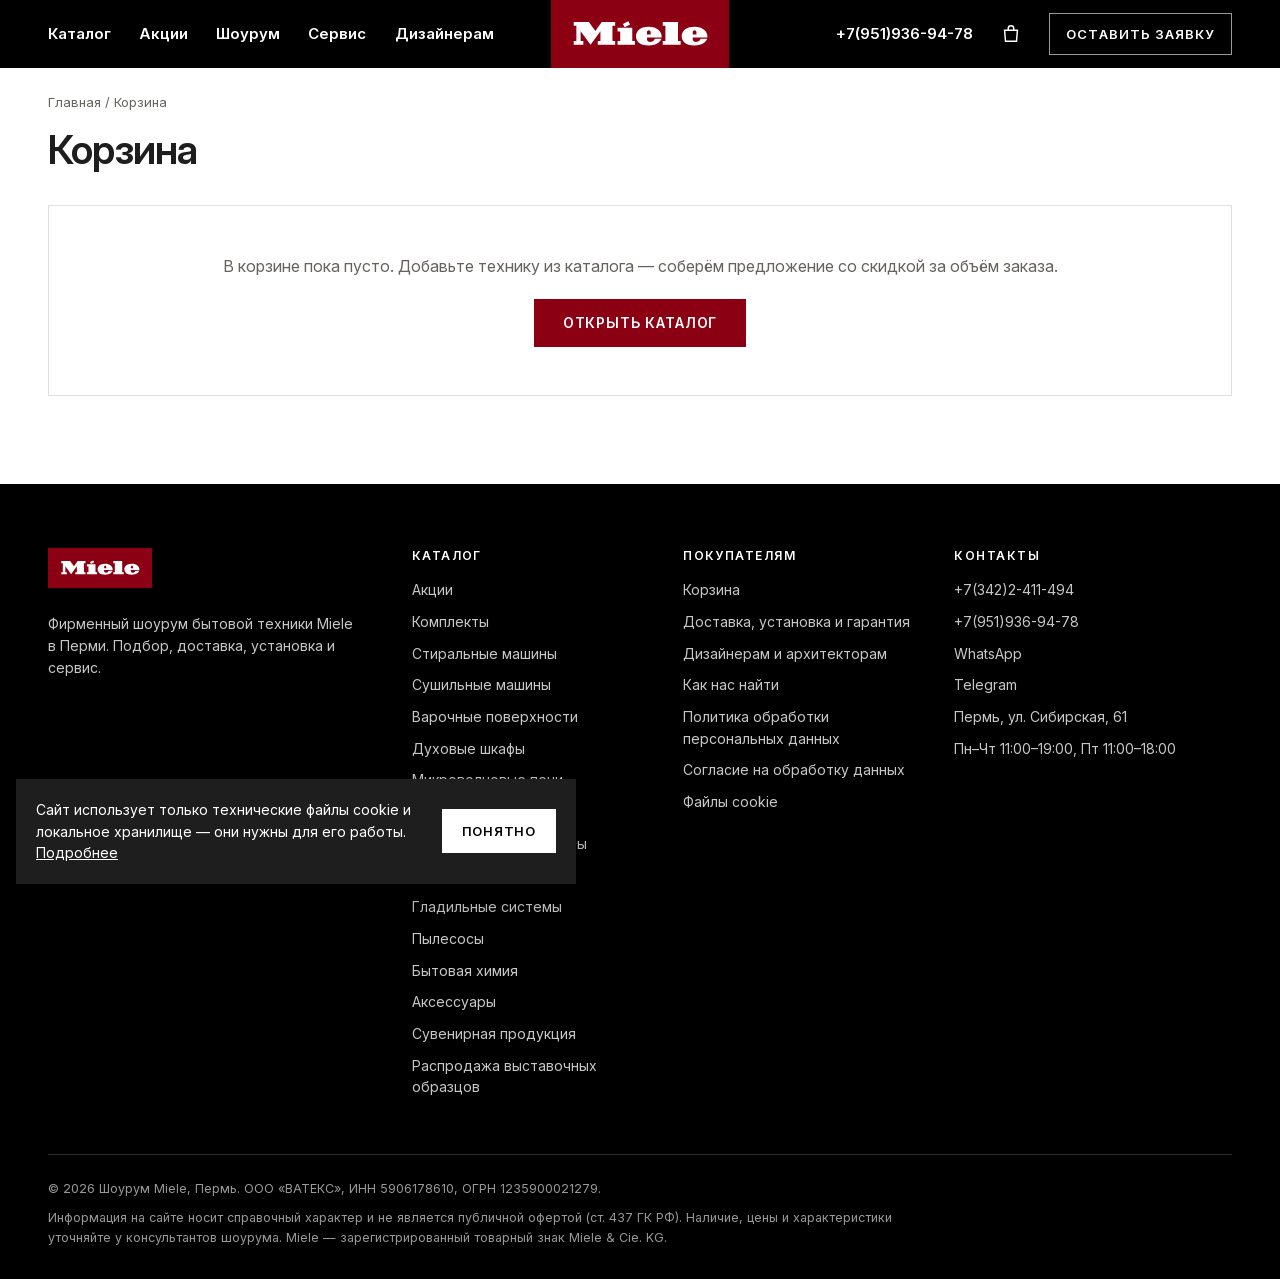
==== commit d6f47863: "КП: «Кол-во» уже, цены одной ширины; кабинет: порядок вкладок; шапка: мобильный телефон Co-Authored-" ====
--- a/cart.html
+++ b/cart.html
@@ -8,7 +8,7 @@
 <meta name="theme-color" content="#000000">
 <link rel="preload" href="assets/fonts/InterVariable.woff2" as="font" type="font/woff2" crossorigin>
 <link rel="icon" href="assets/img/favicon.png" type="image/png">
-<link rel="stylesheet" href="assets/css/style.css?v=44">
+<link rel="stylesheet" href="assets/css/style.css?v=54">
 </head>
 <body data-page="cart">
 <div id="hdr"></div>
@@ -34,7 +34,7 @@
 </main>
 <div id="ftr"></div>
 <script src="api/state.php"></script>
-<script src="assets/js/store.js?v=44"></script>
-<script src="assets/js/app.js?v=44"></script>
+<script src="assets/js/store.js?v=54"></script>
+<script src="assets/js/app.js?v=54"></script>
 </body>
 </html>
--- a/assets/css/style.css
+++ b/assets/css/style.css
@@ -821,3 +821,94 @@
 .lb--sch .lb__btn:hover { background: var(--ink); color: #fff; }
 .lb .lb__btn[hidden] { display: none; }
 .sch { grid-template-columns: repeat(auto-fill, minmax(min(100%, 240px), 1fr)); }
+
+/* 25.11, ночь: блок «Ваш заказ» — длинные кнопки переносят текст и не вылезают за плашку */
+.sum { min-width: 0; }
+.sum .btn { white-space: normal; text-align: center; height: auto; min-height: 48px; padding: 12px 16px; line-height: 1.3; }
+.promo__row input { width: 100%; }
+
+/* 25.11, ночь: схемы встройки в PDF — компактно, строка на товар, всё на 1–2 листа */
+@media print {
+  body.print-sch .offer__sch { display: block; break-before: page; }
+  .offer__schr { display: grid; grid-template-columns: 44mm minmax(0, 1fr); gap: 4mm; padding: 2.5mm 0; border-bottom: .5pt solid #bbb; break-inside: avoid; }
+  .offer__schn b { display: block; font-size: 9pt; line-height: 1.3; font-weight: 600; }
+  .offer__schn span { display: block; margin-top: 1pt; font-size: 8pt; color: #555; }
+  .offer__schg, .offer__schg--2 { display: flex; flex-wrap: wrap; gap: 3mm; grid-template-columns: none; }
+  .offer__schg img { width: auto; height: 34mm; max-width: 44mm; max-height: none; object-fit: contain; }
+  .offer__schtop { margin-bottom: 2mm; }
+}
+@media print {
+  .offer__schg, .offer__schg--2 { display: grid; grid-template-columns: repeat(4, minmax(0, 1fr)); gap: 3mm; }
+  .offer__schg img { width: 100%; max-width: none; height: 32mm; }
+}
+
+/* 25.11, ночь: КП компактнее, чтобы итог помещался на первый лист; схемы идут сразу за КП без пустого листа */
+@media print {
+  .offer__tbl td { padding-top: 2pt; padding-bottom: 2pt; font-size: 9.5pt; line-height: 1.25; }
+  .offer__tbl small { font-size: 7.5pt; line-height: 1.2; }
+  .offer__pic img { width: 42pt; height: 42pt; }
+  .offer__pic { width: 48pt; }
+  .offer h1 { margin: 6pt 0 4pt; }
+  .offer table.offer__sum { margin-top: 4pt; }
+  .offer__terms { margin-top: 6pt; }
+  body.print-sch .offer__sch { break-before: auto; margin-top: 10mm; }
+  .offer__schtop { break-after: avoid; }
+}
+/* 25.11, ночь: фото в КП на ~25% крупнее — место на листе есть */
+@media print { .offer__pic img { width: 52pt; height: 52pt; } .offer__pic { width: 58pt; } }
+
+/* 26.11: промокод — поле и кнопка одной высоты и одной рамкой, текст по центру */
+.promo__row { align-items: stretch; }
+.promo__row input, .sum .promo__row .btn { box-sizing: border-box; height: 48px; min-height: 48px; border: 1px solid var(--ink); }
+.sum .promo__row .btn { padding: 0 18px; white-space: nowrap; }
+.promo__row input { text-align: center; letter-spacing: .06em; }
+.promo__row input::placeholder { text-align: center; }
+/* 26.11: «Ожидается поставка» — поле даты в редакторе */
+.f input.supdate { min-height: 38px; padding: 6px 10px; border: 1px solid #BDB9B4; background: #fff; font: inherit; }
+.f input.supdate:disabled { opacity: .45; }
+
+/* 26.11: схемы в PDF — с новой страницы, логотип по центру, подпись справа, схемы на 30% крупнее */
+@media print {
+  body.print-sch .offer__sch { break-before: page; margin-top: 0; }
+  .offer__schtop { display: grid; grid-template-columns: 1fr auto 1fr; align-items: center; }
+  .offer__schtop::before { content: ""; }
+  .offer__schtop img { justify-self: center; }
+  .offer__schtop span { justify-self: end; text-align: right; }
+  .offer__schr { grid-template-columns: 40mm minmax(0, 1fr); }
+  .offer__schg, .offer__schg--2 { grid-template-columns: repeat(3, minmax(0, 1fr)); gap: 4mm; }
+  .offer__schg img { height: 42mm; }
+}
+/* 26.11: лист схем начинается с той же шапки, что и предложение */
+@media print { .offer__sch h2.offer__schh { margin: 8mm 0 2mm; font-size: 13pt; text-transform: uppercase; letter-spacing: .06em; } }
+
+/* 27.11: видео на первом экране — без «наезда», полоска идёт столько, сколько длится ролик; кнопка звука */
+.hero__slides video.hero__img { background: #1b1714; }
+.hero__slides video.hero__img.on { animation: none; transform: none; }
+.hero__dots .on i::after { animation-duration: var(--hd, 6s); }
+.hero__snd { pointer-events: auto; white-space: nowrap; display: inline-flex; align-items: center; gap: 8px; min-height: 36px; padding: 0 14px; border: 1px solid rgba(255, 255, 255, .55); background: rgba(0, 0, 0, .35); color: #fff; font: inherit; font-size: 13px; letter-spacing: .04em; cursor: pointer; backdrop-filter: blur(4px); }
+.hero__snd:hover { background: rgba(0, 0, 0, .55); border-color: #fff; }
+.hero__snd[hidden] { display: none; }
+.hero__snd .i-on { display: none; }
+.hero__snd[aria-pressed="true"] .i-on { display: inline; }
+.hero__snd[aria-pressed="true"] .i-off { display: none; }
+@media (max-width: 640px) { .hero__snd { min-height: 32px; padding: 0 10px; font-size: 12px; } }
+
+/* 27.11: КП — фото товаров крупнее, под названием несколько характеристик */
+.offer__spec { display: none; }
+@media print {
+  .offer__pic img { width: 78pt; height: 78pt; }
+  .offer__pic { width: 84pt; }
+  .offer__spec { display: block; margin-top: 2pt; font-size: 7.5pt; line-height: 1.35; color: #555; }
+}
+
+/* 28.11: КП — «Кол-во» уже, «Цена», «Цена со %» и «Сумма» одинаковой ширины */
+@media print {
+  .offer__tbl { table-layout: fixed; width: 100%; }
+  .offer__tbl th:nth-child(1) { width: 16pt; }
+  .offer__tbl th:nth-child(2) { width: 84pt; }
+  .offer__tbl th:nth-child(4) { width: 40pt; white-space: nowrap !important; letter-spacing: .02em; }
+  .offer__tbl th:nth-child(n+5) { width: 66pt; }
+  .offer__tbl th:nth-child(n+4) { white-space: normal; padding-left: 3pt; padding-right: 3pt; }
+  .offer__tbl td:nth-child(n+4) { padding-left: 3pt; padding-right: 3pt; }
+  .offer__tbl td:nth-child(5) s { display: block; }
+}
